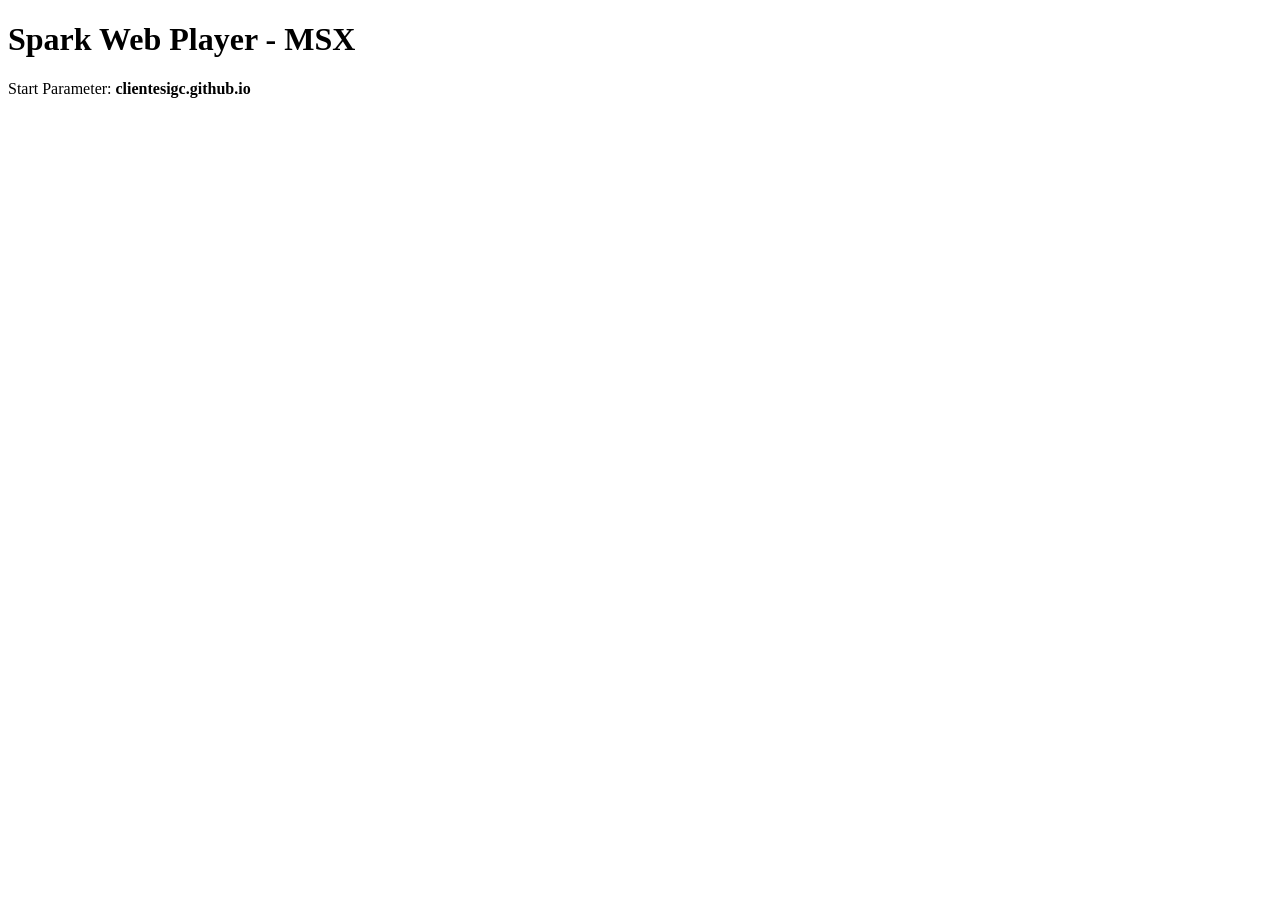
==== index.html @ a6ad384b "Add files via upload" ====
<!DOCTYPE html>
<html lang="pt-BR">
<head>
<meta charset="UTF-8">
<title>Spark Web Player - MSX</title>
</head>
<body>
<h1>Spark Web Player - MSX</h1>
<p>Start Parameter: <strong>clientesigc.github.io</strong></p>
</body>
</html>
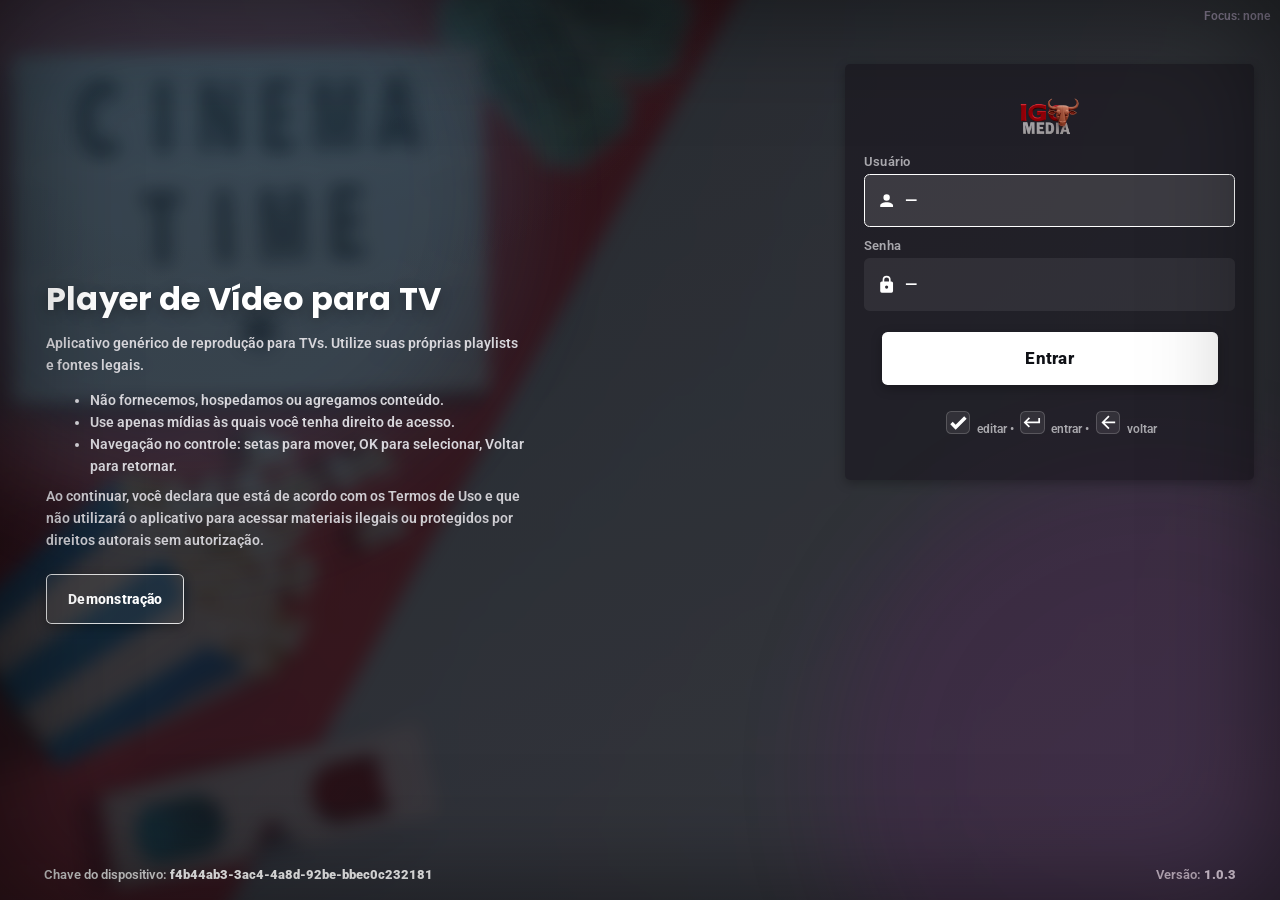
==== commit 0182979d: "Add files via upload" ====
--- a/index.html
+++ b/index.html
@@ -1,11 +1,12 @@
 <!DOCTYPE html>
 <html lang="pt-BR">
 <head>
-<meta charset="UTF-8">
-<title>Spark Web Player - MSX</title>
+  <meta charset="UTF-8">
+  <meta http-equiv="refresh" content="0; url=./app/">
+  <title>Spark Web Player</title>
 </head>
-<body>
-<h1>Spark Web Player - MSX</h1>
-<p>Start Parameter: <strong>clientesigc.github.io</strong></p>
+<body style="background:#000;color:#fff;display:flex;align-items:center;justify-content:center;height:100vh;font-family:sans-serif;">
+  <p>Iniciando Spark Player...</p>
+  <script>location.href = "./app/";</script>
 </body>
 </html>
